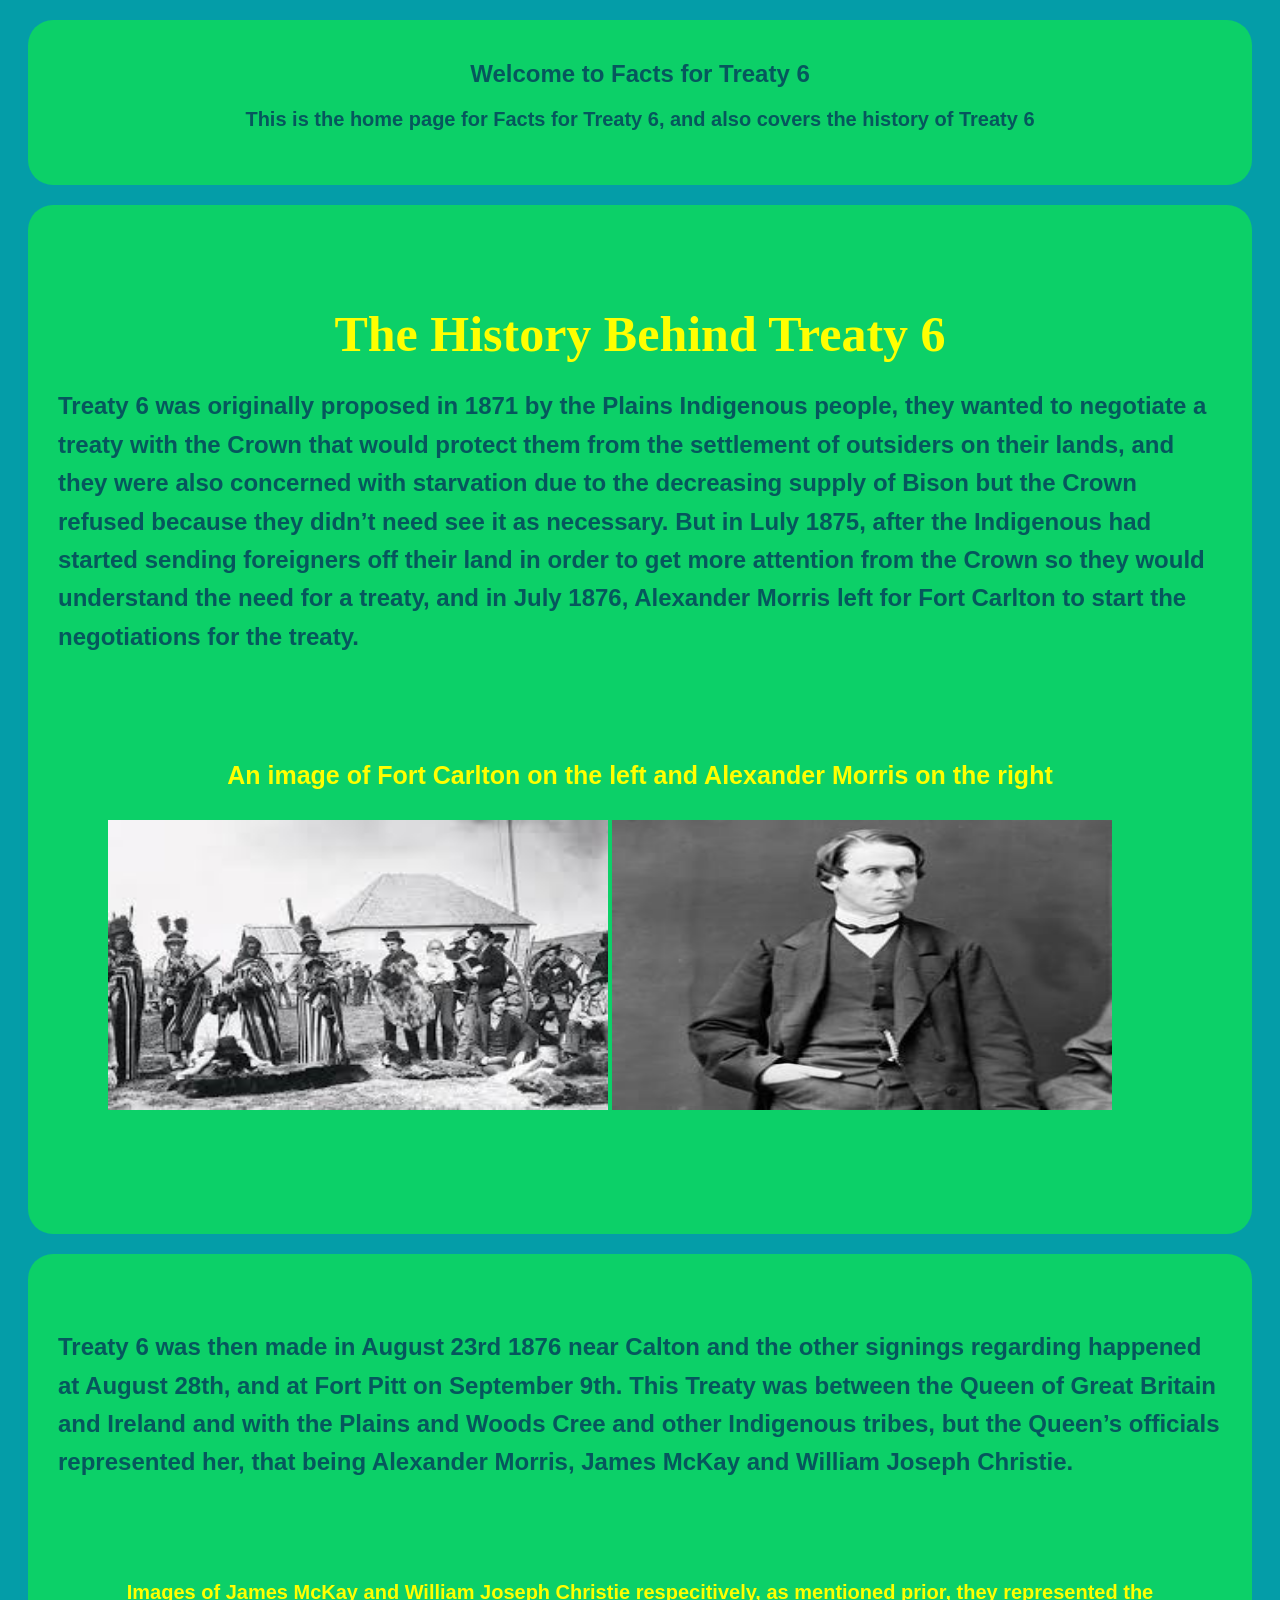
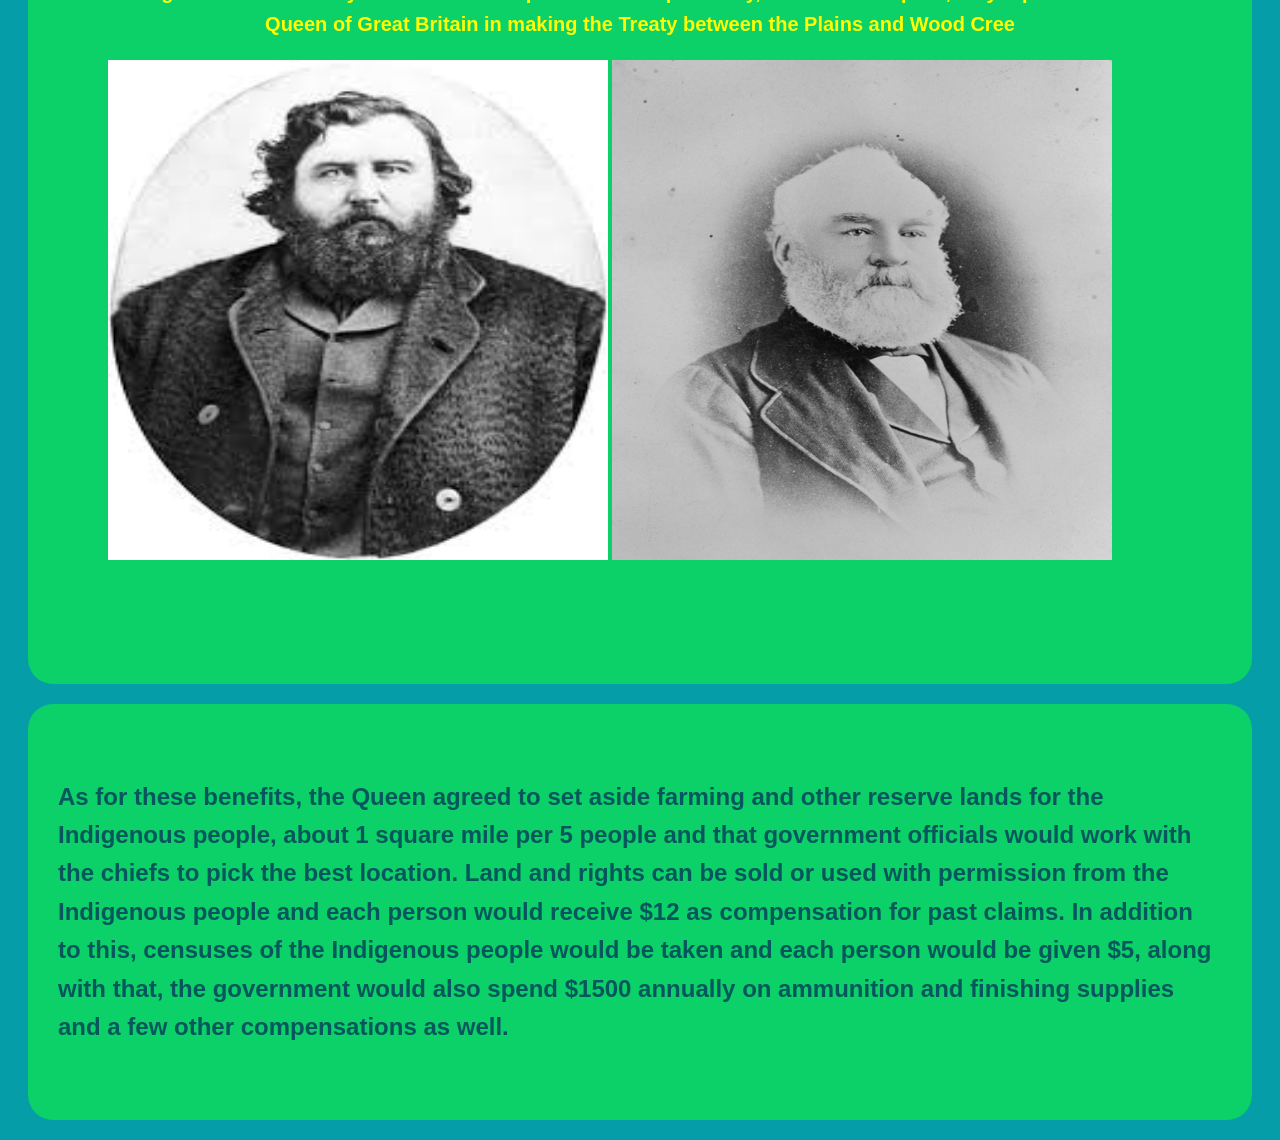
==== index.html @ dbf544bf "Update index.html" ====
<!--Remember to add the stuff at the bottom-->
<!doctype html>
<html lang="en">
  <head>
    <meta charset="UTF-8" />
    <meta name="viewport" content="width=device-width, initial-scale=1.0" />
    <link rel="stylesheet" href="style.css" />
    <title>History of Treaty 6-Home Page</title>
    <style>
      #Introduction {
        background-color: #0cd068;
        padding: 20px;
        margin: 20px;
        border-radius: 25px;
      }

      .Introduction_Heading {
        color: #06575d;
        text-align: center;
        font-family: "Franklin Gothic Medium", "Arial Narrow", Arial, sans-serif;
      }
    </style>
    <!--Created the Introduction and Introduction_Heading classes here instead of the External Stylesheet as
    since this is the 1st page, it would be the page specifically for introducing others to this website.-->
  </head>

  <body>
    <section id="Introduction">
      <h1 id="maintitle" class="Introduction_Heading">
        <!--Added a specific ID and a class just for the opening headings so that 
      I didn't have to access both the IDs of the opening main and sub heading titles-->
        Welcome to Facts for Treaty 6
      </h1>

      <h2
        id="mainsubtitle"
        class="Introduction_Heading"
        style="font-size: 20px"
      >
        This is the home page for Facts for Treaty 6, and also covers the history
        of Treaty 6
      </h2>

      <br />
    </section>

    <section id="S1" class="TextSection">
      <h3 class="Title">The History Behind Treaty 6</h3>

      <p id="P1">
        Treaty 6 was originally proposed in 1871 by the Plains Indigenous
        people, they wanted to negotiate a treaty with the Crown that would
        protect them from the settlement of outsiders on their lands, and they
        were also concerned with starvation due to the decreasing supply of
        Bison but the Crown refused because they didn’t need see it as
        necessary. But in Luly 1875, after the Indigenous had started sending
        foreigners off their land in order to get more attention from the Crown
        so they would understand the need for a treaty, and in July 1876,
        Alexander Morris left for Fort Carlton to start the negotiations for the
        treaty.
      </p>

      <div class="MediaSection">
        <p class="MediaDescription">
          An image of Fort Carlton on the left and Alexander Morris on the right
        </p>

        <img
          src="images/FortCarlton.png"
          alt="An image of the Indigenous people and the Crown discussing about the Treaty"
          style="height: 290px; width: 500px;"
        />

        <img
          src="images/AlexanderMorris.png"
          alt="An image of Alexander Morris, the one who left to go to Fort Carlton to start the negotiations of the Treaty"
          style="width: 500px; height: 290px;"
        />
      </div>
    </section>
    <!--I Created a few IDs and Classes, the notable classes being TextSection, MediaSection and Title, 
      albeit the names are self-explanatory 
      Also linked the FortCarlton and AlexanderMorris images-->

    <section id="S1" class="TextSection">
      <p id="P2">
        Treaty 6 was then made in August 23rd 1876 near Calton and the other
        signings regarding happened at August 28th, and at Fort Pitt on
        September 9th. This Treaty was between the Queen of Great Britain and
        Ireland and with the Plains and Woods Cree and other Indigenous tribes,
        but the Queen’s officials represented her, that being Alexander Morris,
        James McKay and William Joseph Christie.
      </p>

      <div class="MediaSection">
        <p class="MediaDescription" style="font-size: 20px">
          Images of James McKay and William Joseph Christie respecitively, as
          mentioned prior, they represented the Queen of Great Britain in
          making the Treaty between the Plains and Wood Cree
        </p>

        <img
          src="images/JamesMcKay.png"
          alt="An image of James McKay"
          style="height: 500px; width: 500px;"
        />

        <img
          src="images/WJC.png"
          alt="An image of William Joseph Christie"
          style="height: 500px; width: 500px;"
        />
      </div>
    </section>

    <section id="S3" class="TextSection">
      <p id="P3">
        As for these benefits, the Queen agreed to set aside farming and other
        reserve lands for the Indigenous people, about 1 square mile per 5
        people and that government officials would work with the chiefs to pick
        the best location. Land and rights can be sold or used with permission
        from the Indigenous people and each person would receive $12 as
        compensation for past claims. In addition to this, censuses of the
        Indigenous people would be taken and each person would be given $5,
        along with that, the government would also spend $1500 annually on
        ammunition and finishing supplies and a few other compensations as
        well.
      </p>
    </section>
  </body>
</html>
---- style.css ----
.TextSection {
   background-color: #0cd068;
  padding: 50px 30px;
  margin:   20px 20px;
  border-radius: 25px;
}
p{
  color: #06575d;
  font-size: 24px;
  line-height: 1.6;
  font-weight: 550;
  font-family: Arial, Helvetica, sans-serif;
}
body {
  background-color: #049da8;
}
.MediaSection{
    padding: 50px 30px;
    margin: 20px;

}
.MediaDescription{
  font-size: 25px;
  text-align: center;
  color: #ffff00;
}
.Title {
  color: #ffff00;
  margin-bottom: 10px;
  text-align: center;
  font-size: 50px;
}
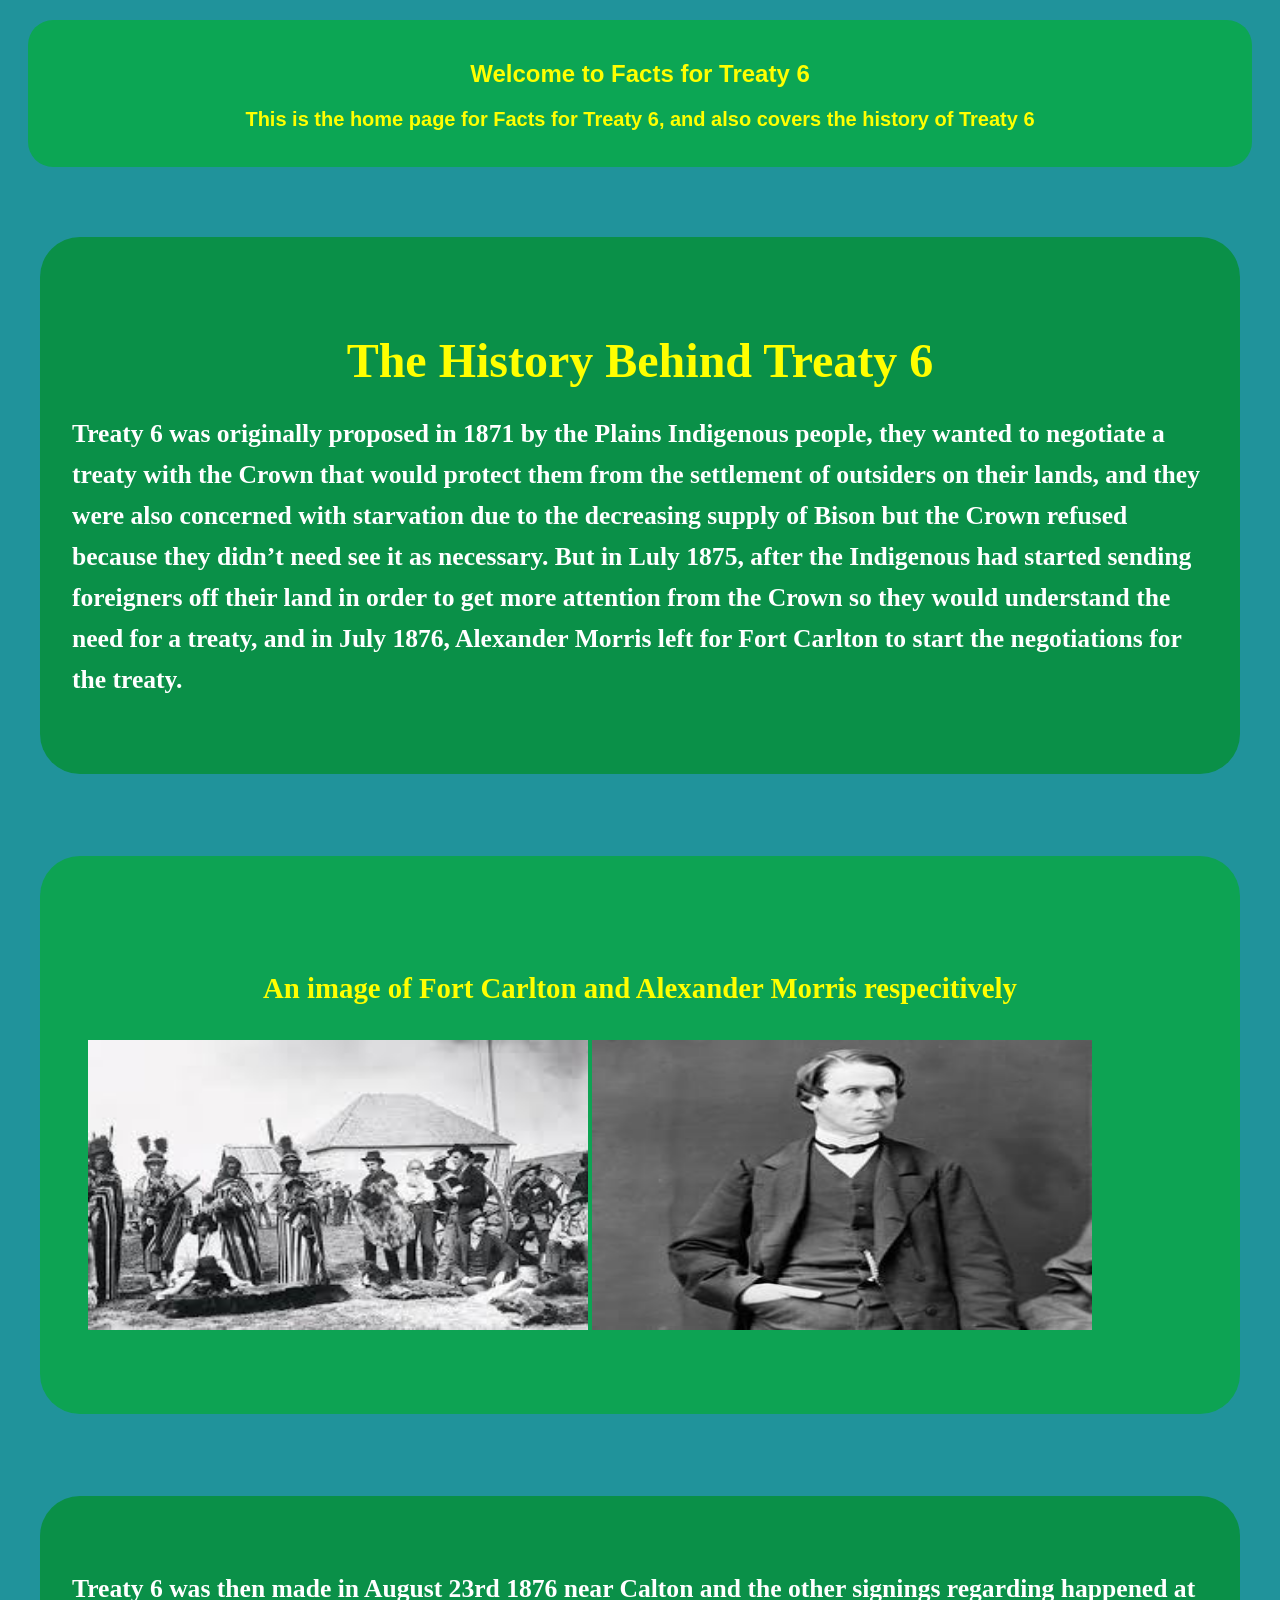
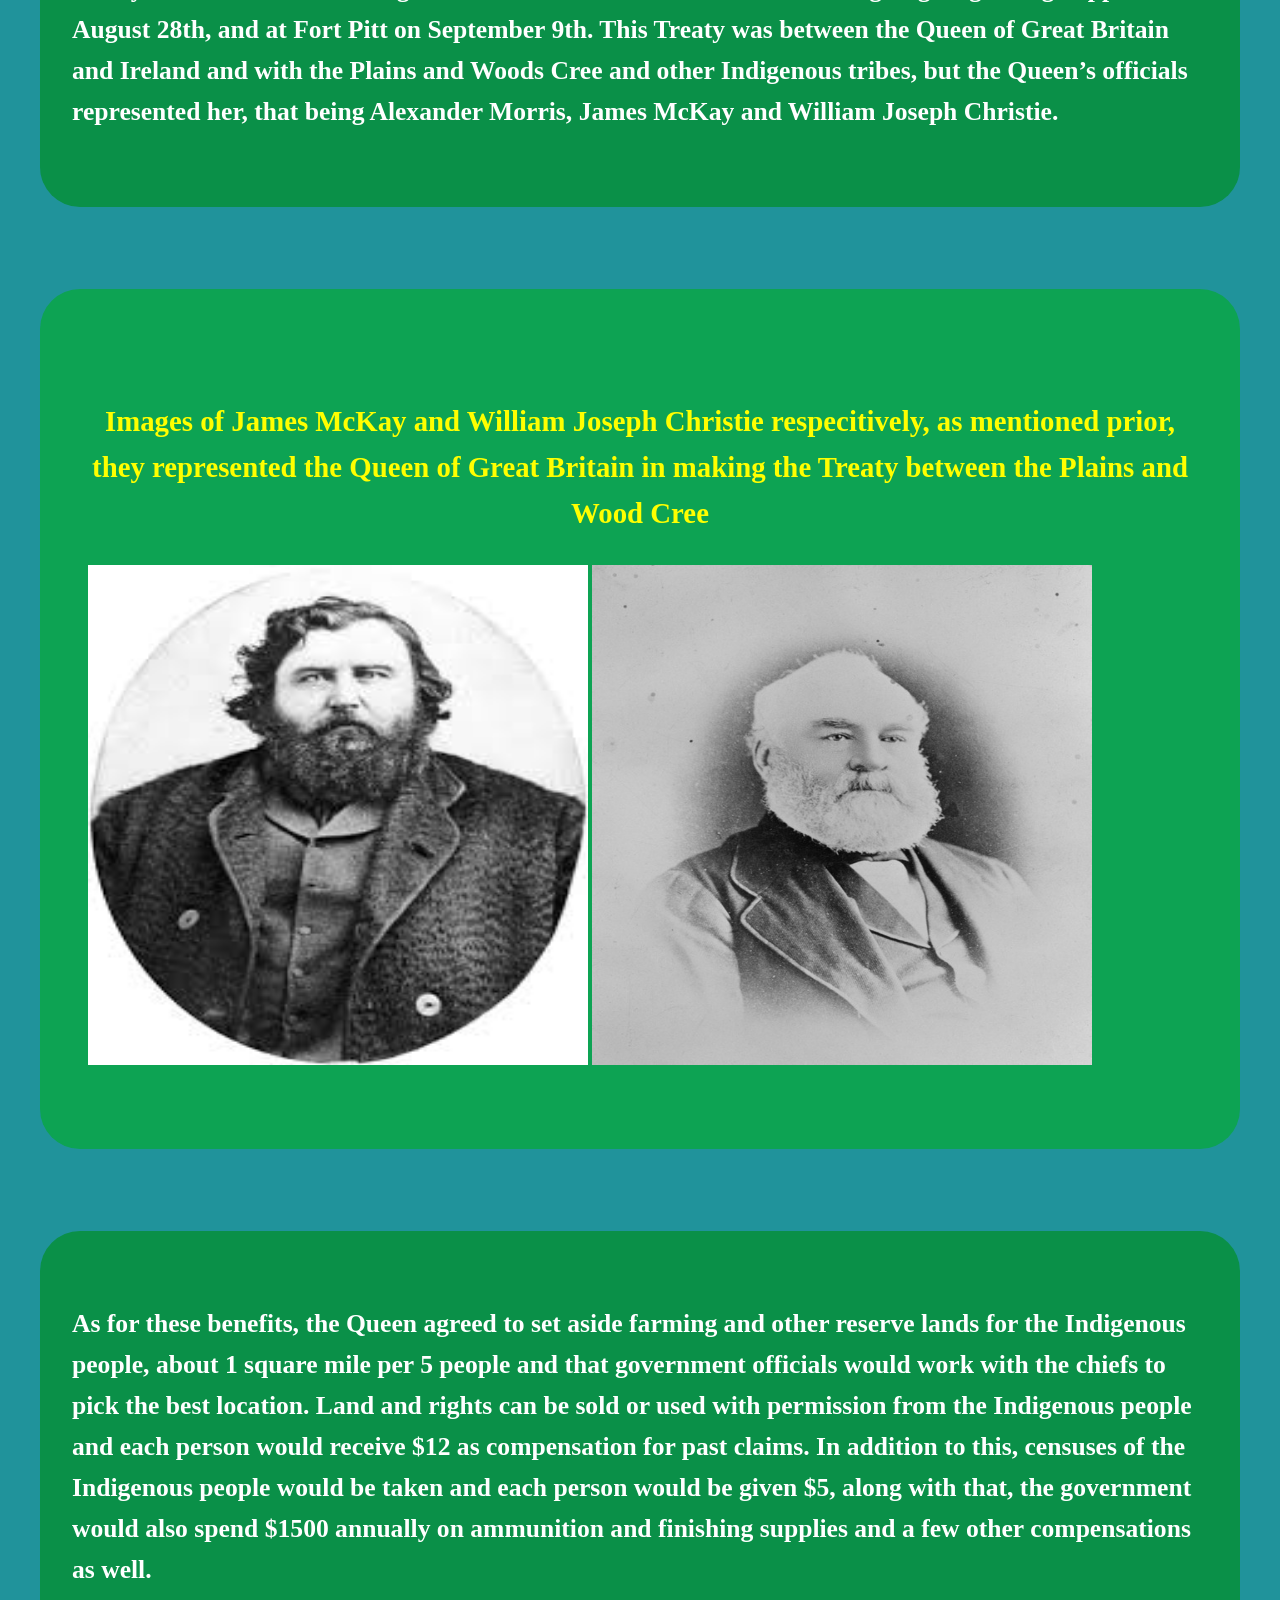
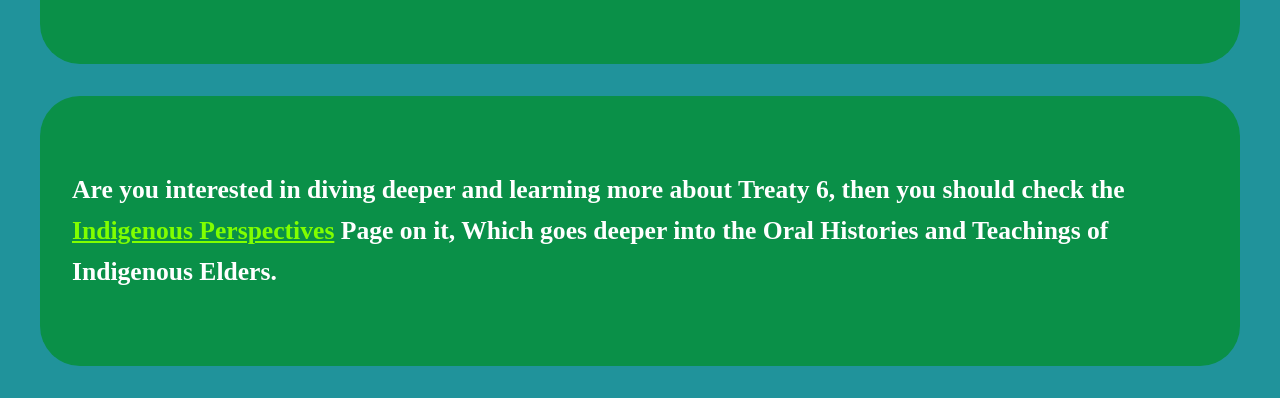
==== commit abe8c54f: "Add files via upload" ====
--- a/index.html
+++ b/index.html
@@ -7,47 +7,34 @@
     <link rel="stylesheet" href="style.css" />
     <title>History of Treaty 6-Home Page</title>
     <style>
-      #Introduction {
-        background-color: #0cd068;
-        padding: 20px;
-        margin: 20px;
-        border-radius: 25px;
-      }
-
-      .Introduction_Heading {
-        color: #06575d;
-        text-align: center;
-        font-family: "Franklin Gothic Medium", "Arial Narrow", Arial, sans-serif;
-      }
-    </style>
-    <!--Created the Introduction and Introduction_Heading classes here instead of the External Stylesheet as
+  #Introduction {
+  background-color: #0ca654;
+  padding: 20px;  
+  margin: 20px;
+  border-radius: 25px;
+}
+.Introduction_Heading {
+  color: #ffff00;
+  text-align: center;
+  font-family: 'Franklin Gothic Medium', 'Arial Narrow', Arial, sans-serif;
+}
+    </style> <!--Created the Introduction and Introduction_Heading classes here instead of the External Stylesheet as
     since this is the 1st page, it would be the page specifically for introducing others to this website.-->
   </head>
-
   <body>
     <section id="Introduction">
-      <h1 id="maintitle" class="Introduction_Heading">
-        <!--Added a specific ID and a class just for the opening headings so that 
+      <h1 id="maintitle" class="Introduction_Heading"><!--Added a specific ID and a class just for the opening headings so that 
       I didn't have to access both the IDs of the opening main and sub heading titles-->
-        Welcome to Facts for Treaty 6
+      Welcome to Facts for Treaty 6
       </h1>
-
-      <h2
-        id="mainsubtitle"
-        class="Introduction_Heading"
-        style="font-size: 20px"
-      >
-        This is the home page for Facts for Treaty 6, and also covers the history
-        of Treaty 6
+      <h2 id="mainsubtitle" class="Introduction_Heading" style="font-size: 20px">
+        This is the home page for Facts for Treaty 6, and also covers the history of Treaty 6
       </h2>
-
+    </section>
       <br />
-    </section>
-
     <section id="S1" class="TextSection">
-      <h3 class="Title">The History Behind Treaty 6</h3>
-
-      <p id="P1">
+      <h3 class="Title">The  History Behind Treaty 6</h3>
+      <p id="P1" >
         Treaty 6 was originally proposed in 1871 by the Plains Indigenous
         people, they wanted to negotiate a treaty with the Crown that would
         protect them from the settlement of outsiders on their lands, and they
@@ -59,31 +46,18 @@
         Alexander Morris left for Fort Carlton to start the negotiations for the
         treaty.
       </p>
-
-      <div class="MediaSection">
-        <p class="MediaDescription">
-          An image of Fort Carlton on the left and Alexander Morris on the right
-        </p>
-
-        <img
-          src="images/FortCarlton.png"
-          alt="An image of the Indigenous people and the Crown discussing about the Treaty"
-          style="height: 290px; width: 500px;"
-        />
-
-        <img
-          src="images/AlexanderMorris.png"
-          alt="An image of Alexander Morris, the one who left to go to Fort Carlton to start the negotiations of the Treaty"
-          style="width: 500px; height: 290px;"
-        />
-      </div>
-    </section>
-    <!--I Created a few IDs and Classes, the notable classes being TextSection, MediaSection and Title, 
+      </section> <!--I Created a few IDs and Classes, the notable classes being TextSection, MediaSection and Title, 
       albeit the names are self-explanatory 
-      Also linked the FortCarlton and AlexanderMorris images-->
-
-    <section id="S1" class="TextSection">
-      <p id="P2">
+      Also linked the FortCarlton and AlexanderMorris images--> 
+      <br>
+        <section class="MediaSection">
+        <p class="MediaDescription">An image of Fort Carlton and Alexander Morris respecitively </p>
+        <img src="images/FortCarlton.png" alt="An image of the Indigenous people and the Crown discussing about the Treaty" style="height: 290px; width: 500px;"/>
+        <img src="images/AlexanderMorris.png" alt="An image of Alexander Morris, the one who left to go to Fort Carlton to start the negotiations of the Treaty" style="width: 500px; height: 290px;" />
+        </section>
+        <br>
+      <section id="S1" class="TextSection">
+      <p id="P2" >
         Treaty 6 was then made in August 23rd 1876 near Calton and the other
         signings regarding happened at August 28th, and at Fort Pitt on
         September 9th. This Treaty was between the Queen of Great Britain and
@@ -91,28 +65,14 @@
         but the Queen’s officials represented her, that being Alexander Morris,
         James McKay and William Joseph Christie.
       </p>
-
-      <div class="MediaSection">
-        <p class="MediaDescription" style="font-size: 20px">
-          Images of James McKay and William Joseph Christie respecitively, as
-          mentioned prior, they represented the Queen of Great Britain in
-          making the Treaty between the Plains and Wood Cree
-        </p>
-
-        <img
-          src="images/JamesMcKay.png"
-          alt="An image of James McKay"
-          style="height: 500px; width: 500px;"
-        />
-
-        <img
-          src="images/WJC.png"
-          alt="An image of William Joseph Christie"
-          style="height: 500px; width: 500px;"
-        />
-      </div>
-    </section>
-
+      </section>
+      <br>
+      <section class="MediaSection">
+        <p class="MediaDescription">Images of James McKay and William Joseph Christie respecitively, as mentioned prior, they represented the Queen of Great Britain in making the Treaty between the Plains and Wood Cree</p>
+        <img src="images/JamesMcKay.png" alt="An image of James McKay" style="height: 500px; width: 500px;">
+        <img src="images/WJC.png" alt="An image of William Joseph Christie" style="height: 500px; width: 500px;">
+       </section>
+       <br>
     <section id="S3" class="TextSection">
       <p id="P3">
         As for these benefits, the Queen agreed to set aside farming and other
@@ -123,9 +83,13 @@
         compensation for past claims. In addition to this, censuses of the
         Indigenous people would be taken and each person would be given $5,
         along with that, the government would also spend $1500 annually on
-        ammunition and finishing supplies and a few other compensations as
-        well.
+        ammunition and finishing supplies and a few other compensations as well.
       </p>
-    </section>
+      </section>
+      <section class="TextSection">
+        <p>Are you interested in diving deeper and learning more about Treaty 6, then you should check the <a class="Link" href="2nd Page.html" target="_self" title="A page that discusses the Indigenous Perspectives on Treaty">Indigenous Perspectives</a> Page on it,
+          Which goes deeper into the Oral Histories and Teachings of Indigenous Elders.
+        </p>
+      </section>
   </body>
 </html>
--- a/style.css
+++ b/style.css
@@ -1,32 +1,59 @@
+/*I chose a color family of dark green, blue and white, I chose these colors because green represents the land, which
+is an important aspect that got overlooked in Treaty 6, along with the other treaties. Blue because it's one of the colors
+of the British Union Jack as it signified the colonial authority during that time and also symbolises nature, white for readable text,
+and finally, Yellow  being there for nature, completing the quote of ""as long as the sun shines, the grass grows, and the river flows" 
+being used for a similar reason*/
+
+
 .TextSection {
-   background-color: #0cd068;
-  padding: 50px 30px;
-  margin:   20px 20px;
-  border-radius: 25px;
+  background-color:#0a9048;
+  padding: 3.0rem 2.0rem;
+  margin:   2.0rem 2.0rem;
+  border-radius: 2.5rem;
 }
 p{
-  color: #06575d;
-  font-size: 24px;
+  color: rgb(255, 255, 255);
+  font-size: 1.6rem;
   line-height: 1.6;
   font-weight: 550;
-  font-family: Arial, Helvetica, sans-serif;
+  font-family: Georgia, 'Times New Roman', Times, serif;
 }
+
 body {
-  background-color: #049da8;
+  background-color: #20939b;
 }
 .MediaSection{
-    padding: 50px 30px;
-    margin: 20px;
+  background-color: #0da353;
+  padding: 5.0rem 3.0rem;
+  margin:   2.0rem 2.0rem;
+  border-radius: 2.5rem;
 
 }
 .MediaDescription{
-  font-size: 25px;
+  font-size: 1.8rem;
   text-align: center;
   color: #ffff00;
 }
 .Title {
   color: #ffff00;
-  margin-bottom: 10px;
+  margin-bottom: 1.0rem;
   text-align: center;
-  font-size: 50px;
-} +  font-size: 3.0rem;
+  font-family: 'Times New Roman', Times, serif;
+} 
+.SubTitle {
+  color: #ffff00;
+  margin-bottom: 1.0rem;
+  text-align: center;
+  font-size: 2.0rem;
+  font-family: 'Times New Roman', Times, serif;
+} 
+/*Title and SubTitle are here instead of on the 2nd Page as they will be used for the 3rd page as well*/
+.Link{
+  color: rgb(128, 255, 0);
+} 
+.Source{
+  vertical-align: super;
+  font-size: smaller; 
+
+}
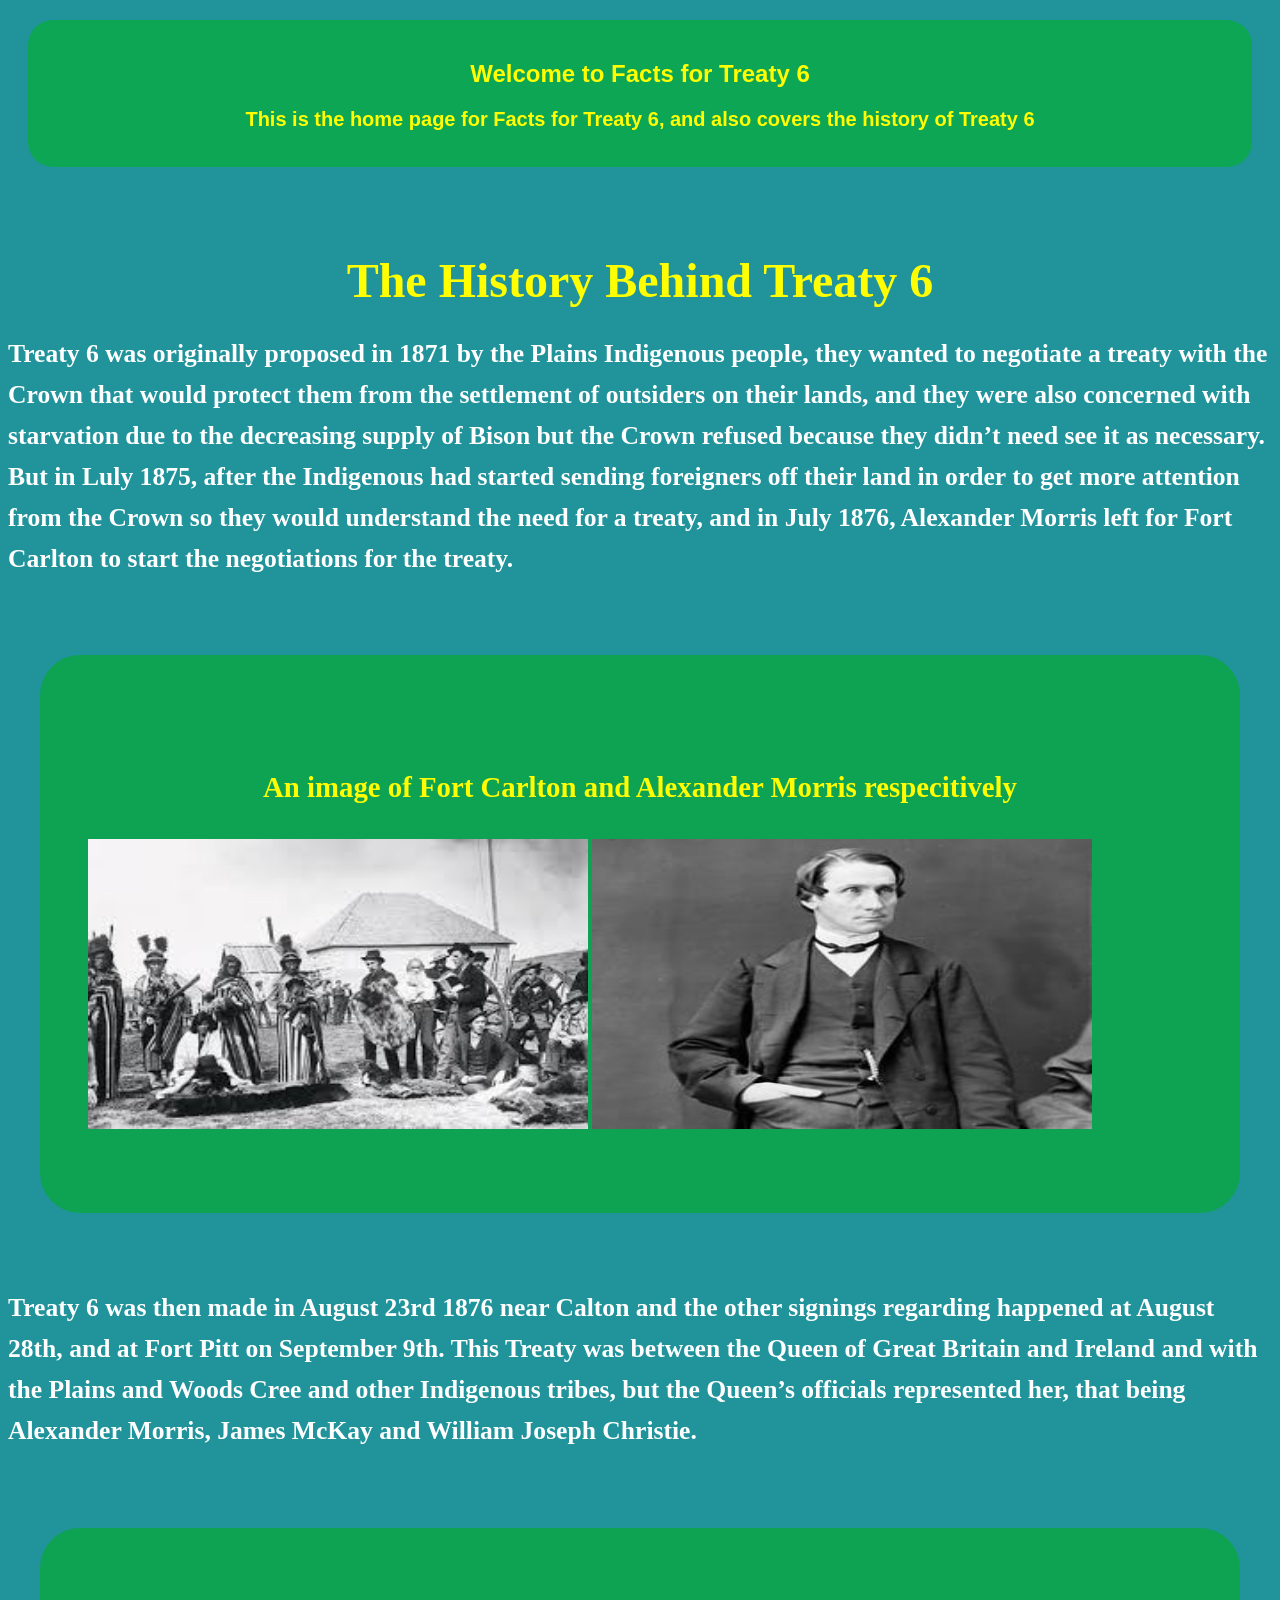
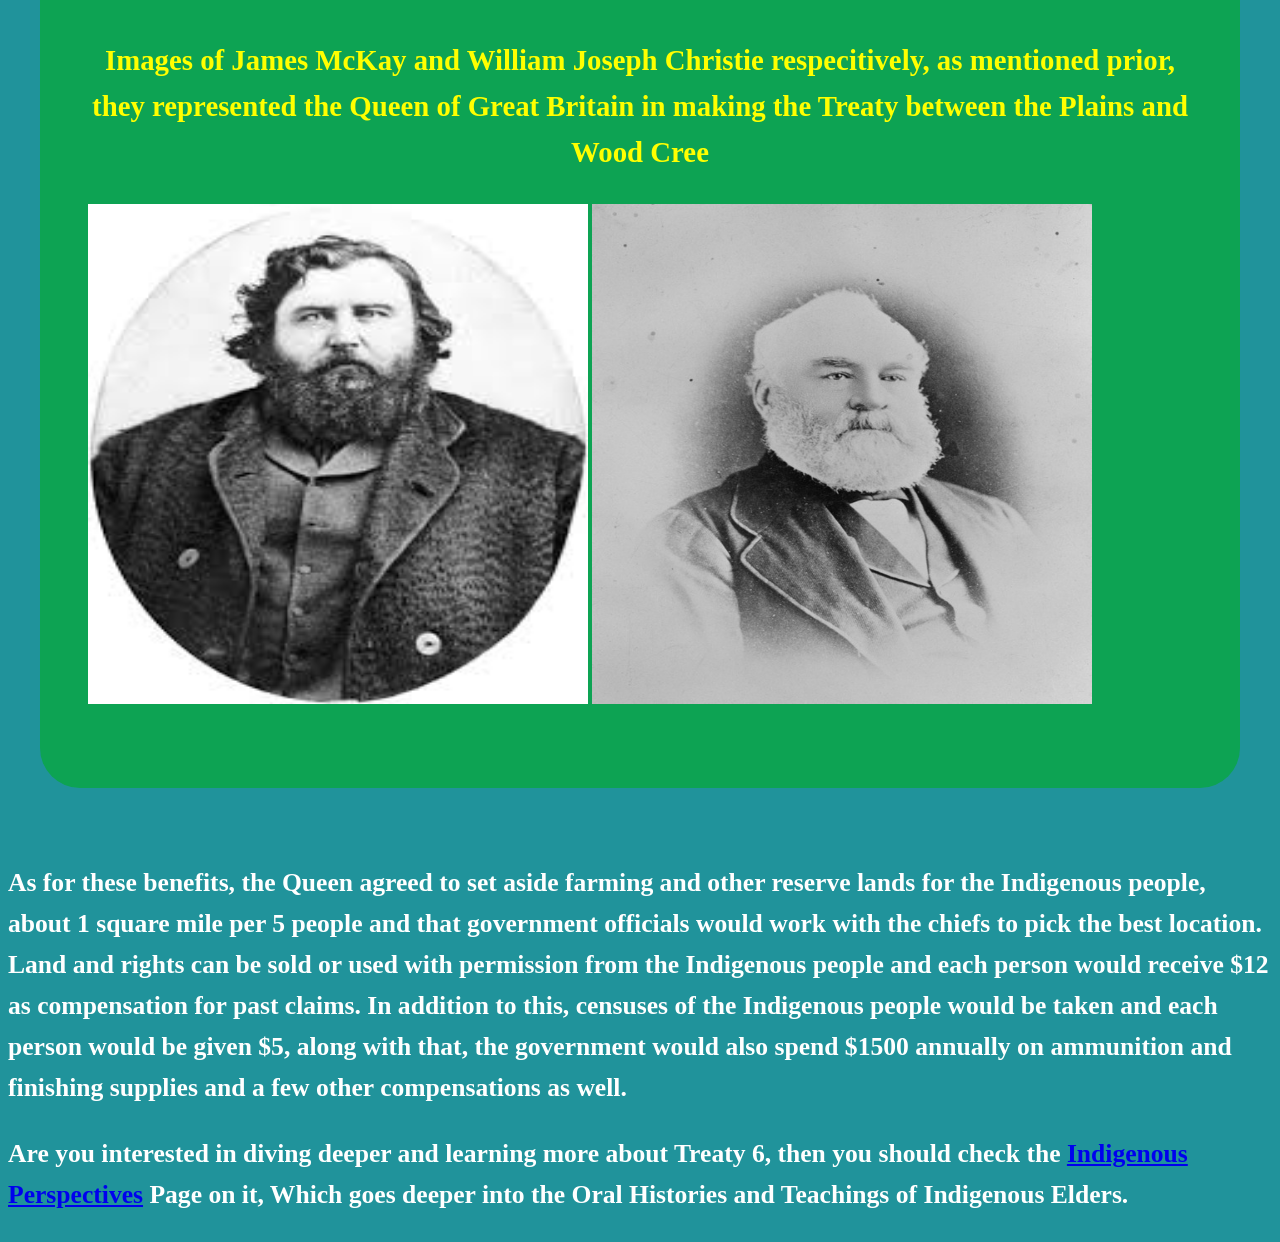
==== commit 15200c53: "Refactor index.html structure and content" ====
--- a/index.html
+++ b/index.html
@@ -7,34 +7,41 @@
     <link rel="stylesheet" href="style.css" />
     <title>History of Treaty 6-Home Page</title>
     <style>
-  #Introduction {
-  background-color: #0ca654;
-  padding: 20px;  
-  margin: 20px;
-  border-radius: 25px;
-}
-.Introduction_Heading {
-  color: #ffff00;
-  text-align: center;
-  font-family: 'Franklin Gothic Medium', 'Arial Narrow', Arial, sans-serif;
-}
-    </style> <!--Created the Introduction and Introduction_Heading classes here instead of the External Stylesheet as
+      #Introduction {
+        background-color: #0ca654;
+        padding: 20px;
+        margin: 20px;
+        border-radius: 25px;
+      }
+      .Introduction_Heading {
+        color: #ffff00;
+        text-align: center;
+        font-family:
+          "Franklin Gothic Medium", "Arial Narrow", Arial, sans-serif;
+      }
+    </style>
+    <!--Created the Introduction and Introduction_Heading classes here instead of the External Stylesheet as
     since this is the 1st page, it would be the page specifically for introducing others to this website.-->
   </head>
   <body>
     <section id="Introduction">
-      <h1 id="maintitle" class="Introduction_Heading"><!--Added a specific ID and a class just for the opening headings so that 
+      <h1 id="maintitle" class="Introduction_Heading">
+        <!--Added a specific ID and a class just for the opening headings so that 
       I didn't have to access both the IDs of the opening main and sub heading titles-->
-      Welcome to Facts for Treaty 6
+        Welcome to Facts for Treaty 6
       </h1>
-      <h2 id="mainsubtitle" class="Introduction_Heading" style="font-size: 20px">
-        This is the home page for Facts for Treaty 6, and also covers the history of Treaty 6
+      <h2
+        id="mainsubtitle"
+        class="Introduction_Heading"
+        style="font-size: 20px">
+        This is the home page for Facts for Treaty 6, and also covers the
+        history of Treaty 6
       </h2>
     </section>
-      <br />
-    <section id="S1" class="TextSection">
-      <h3 class="Title">The  History Behind Treaty 6</h3>
-      <p id="P1" >
+    <br />
+    <section id="S1">
+      <h3 class="Title">The History Behind Treaty 6</h3>
+      <p id="P1">
         Treaty 6 was originally proposed in 1871 by the Plains Indigenous
         people, they wanted to negotiate a treaty with the Crown that would
         protect them from the settlement of outsiders on their lands, and they
@@ -46,18 +53,27 @@
         Alexander Morris left for Fort Carlton to start the negotiations for the
         treaty.
       </p>
-      </section> <!--I Created a few IDs and Classes, the notable classes being TextSection, MediaSection and Title, 
+    </section>
+    <!--I Created a few IDs and Classes, the notable classes being TextSection, MediaSection and Title, 
       albeit the names are self-explanatory 
-      Also linked the FortCarlton and AlexanderMorris images--> 
-      <br>
-        <section class="MediaSection">
-        <p class="MediaDescription">An image of Fort Carlton and Alexander Morris respecitively </p>
-        <img src="images/FortCarlton.png" alt="An image of the Indigenous people and the Crown discussing about the Treaty" style="height: 290px; width: 500px;"/>
-        <img src="images/AlexanderMorris.png" alt="An image of Alexander Morris, the one who left to go to Fort Carlton to start the negotiations of the Treaty" style="width: 500px; height: 290px;" />
-        </section>
-        <br>
-      <section id="S1" class="TextSection">
-      <p id="P2" >
+      Also linked the FortCarlton and AlexanderMorris images-->
+    <br />
+    <section class="MediaSection">
+      <p class="MediaDescription">
+        An image of Fort Carlton and Alexander Morris respecitively
+      </p>
+      <img
+        src="images/FortCarlton.png"
+        alt="An image of the Indigenous people and the Crown discussing about the Treaty"
+        style="height: 290px; width: 500px" />
+      <img
+        src="images/AlexanderMorris.png"
+        alt="An image of Alexander Morris, the one who left to go to Fort Carlton to start the negotiations of the Treaty"
+        style="width: 500px; height: 290px" />
+    </section>
+    <br />
+    <section id="S1">
+      <p id="P2">
         Treaty 6 was then made in August 23rd 1876 near Calton and the other
         signings regarding happened at August 28th, and at Fort Pitt on
         September 9th. This Treaty was between the Queen of Great Britain and
@@ -65,15 +81,25 @@
         but the Queen’s officials represented her, that being Alexander Morris,
         James McKay and William Joseph Christie.
       </p>
-      </section>
-      <br>
-      <section class="MediaSection">
-        <p class="MediaDescription">Images of James McKay and William Joseph Christie respecitively, as mentioned prior, they represented the Queen of Great Britain in making the Treaty between the Plains and Wood Cree</p>
-        <img src="images/JamesMcKay.png" alt="An image of James McKay" style="height: 500px; width: 500px;">
-        <img src="images/WJC.png" alt="An image of William Joseph Christie" style="height: 500px; width: 500px;">
-       </section>
-       <br>
-    <section id="S3" class="TextSection">
+    </section>
+    <br />
+    <section class="MediaSection">
+      <p class="MediaDescription">
+        Images of James McKay and William Joseph Christie respecitively, as
+        mentioned prior, they represented the Queen of Great Britain in making
+        the Treaty between the Plains and Wood Cree
+      </p>
+      <img
+        src="images/JamesMcKay.png"
+        alt="An image of James McKay"
+        style="height: 500px; width: 500px" />
+      <img
+        src="images/WJC.png"
+        alt="An image of William Joseph Christie"
+        style="height: 500px; width: 500px" />
+    </section>
+    <br />
+    <section id="S3">
       <p id="P3">
         As for these benefits, the Queen agreed to set aside farming and other
         reserve lands for the Indigenous people, about 1 square mile per 5
@@ -85,11 +111,20 @@
         along with that, the government would also spend $1500 annually on
         ammunition and finishing supplies and a few other compensations as well.
       </p>
-      </section>
-      <section class="TextSection">
-        <p>Are you interested in diving deeper and learning more about Treaty 6, then you should check the <a class="Link" href="2nd Page.html" target="_self" title="A page that discusses the Indigenous Perspectives on Treaty">Indigenous Perspectives</a> Page on it,
-          Which goes deeper into the Oral Histories and Teachings of Indigenous Elders.
-        </p>
-      </section>
+    </section>
+    <section id="S4">
+      <p>
+        Are you interested in diving deeper and learning more about Treaty 6,
+        then you should check the
+        <a
+          href="2nd Page.html"
+          target="_self"
+          title="A page that discusses the Indigenous Perspectives on Treaty"
+          >Indigenous Perspectives</a
+        >
+        Page on it, Which goes deeper into the Oral Histories and Teachings of
+        Indigenous Elders.
+      </p>
+    </section>
   </body>
 </html>
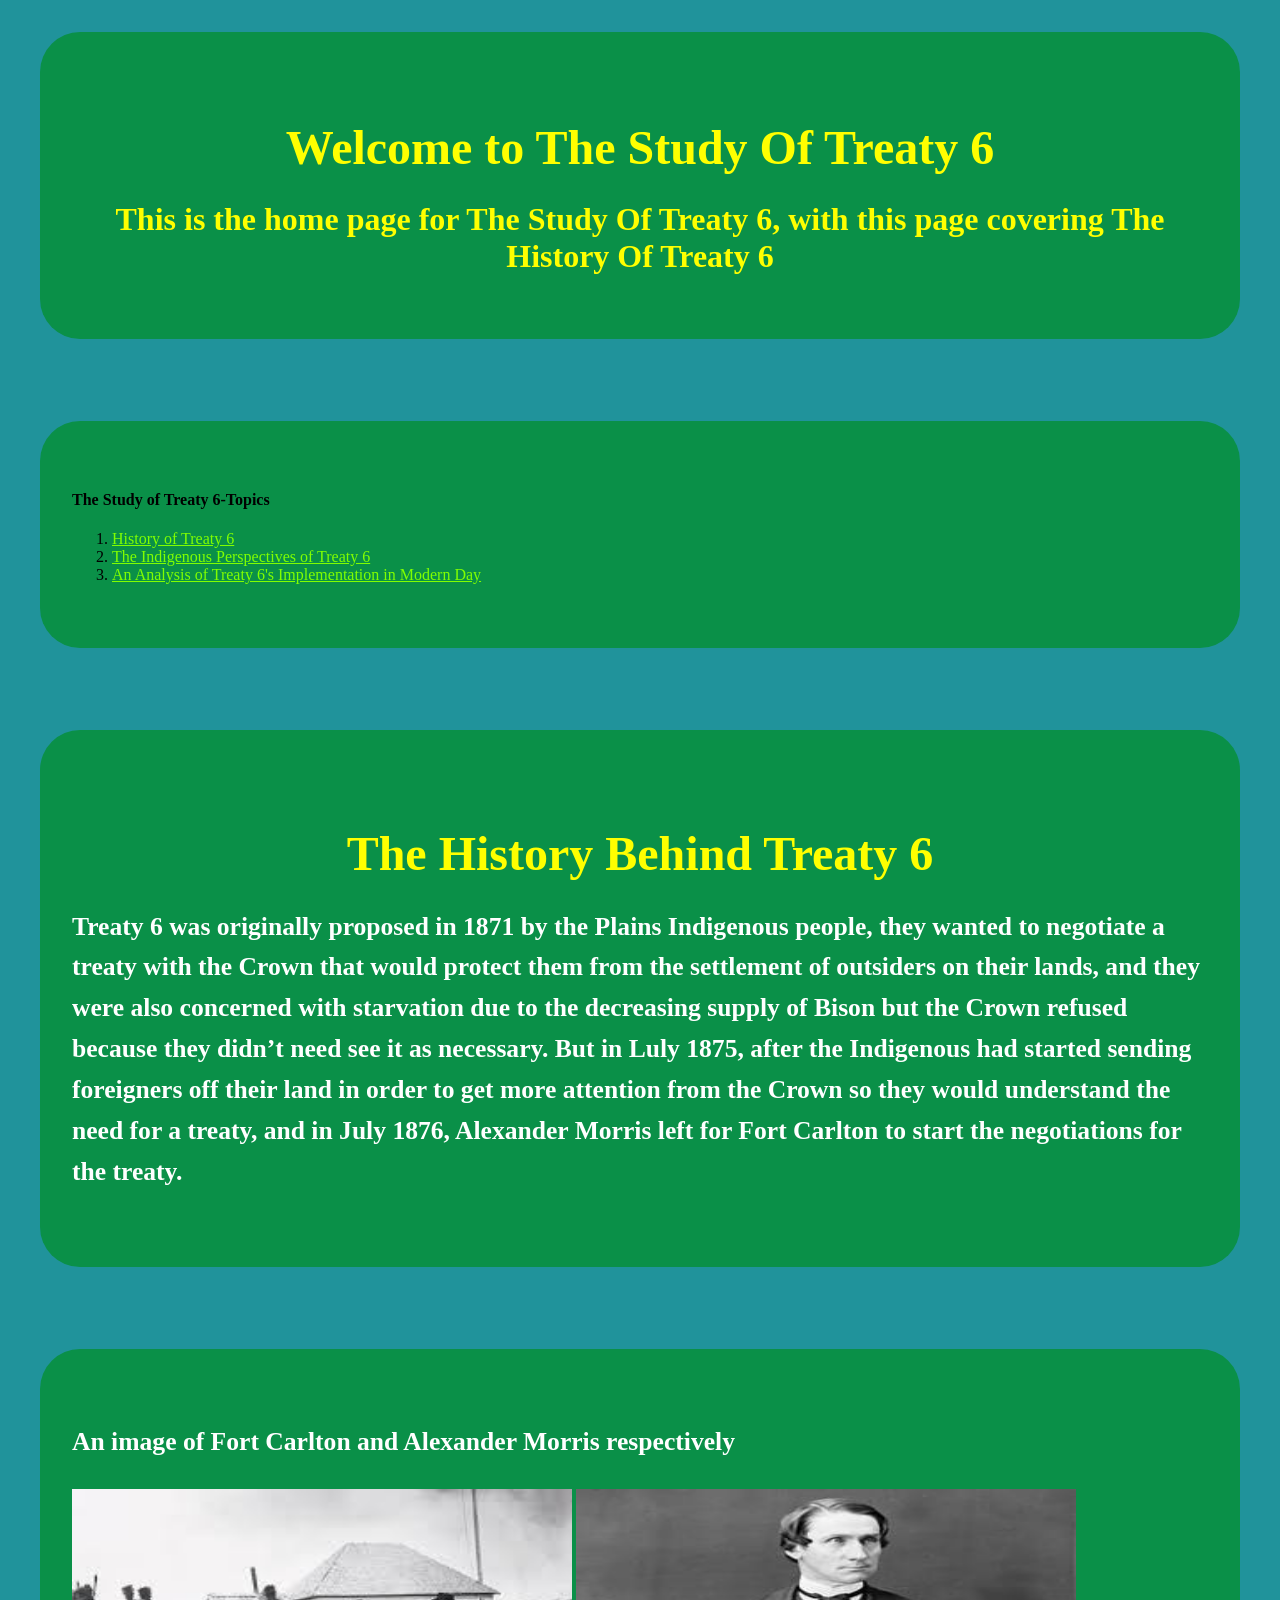
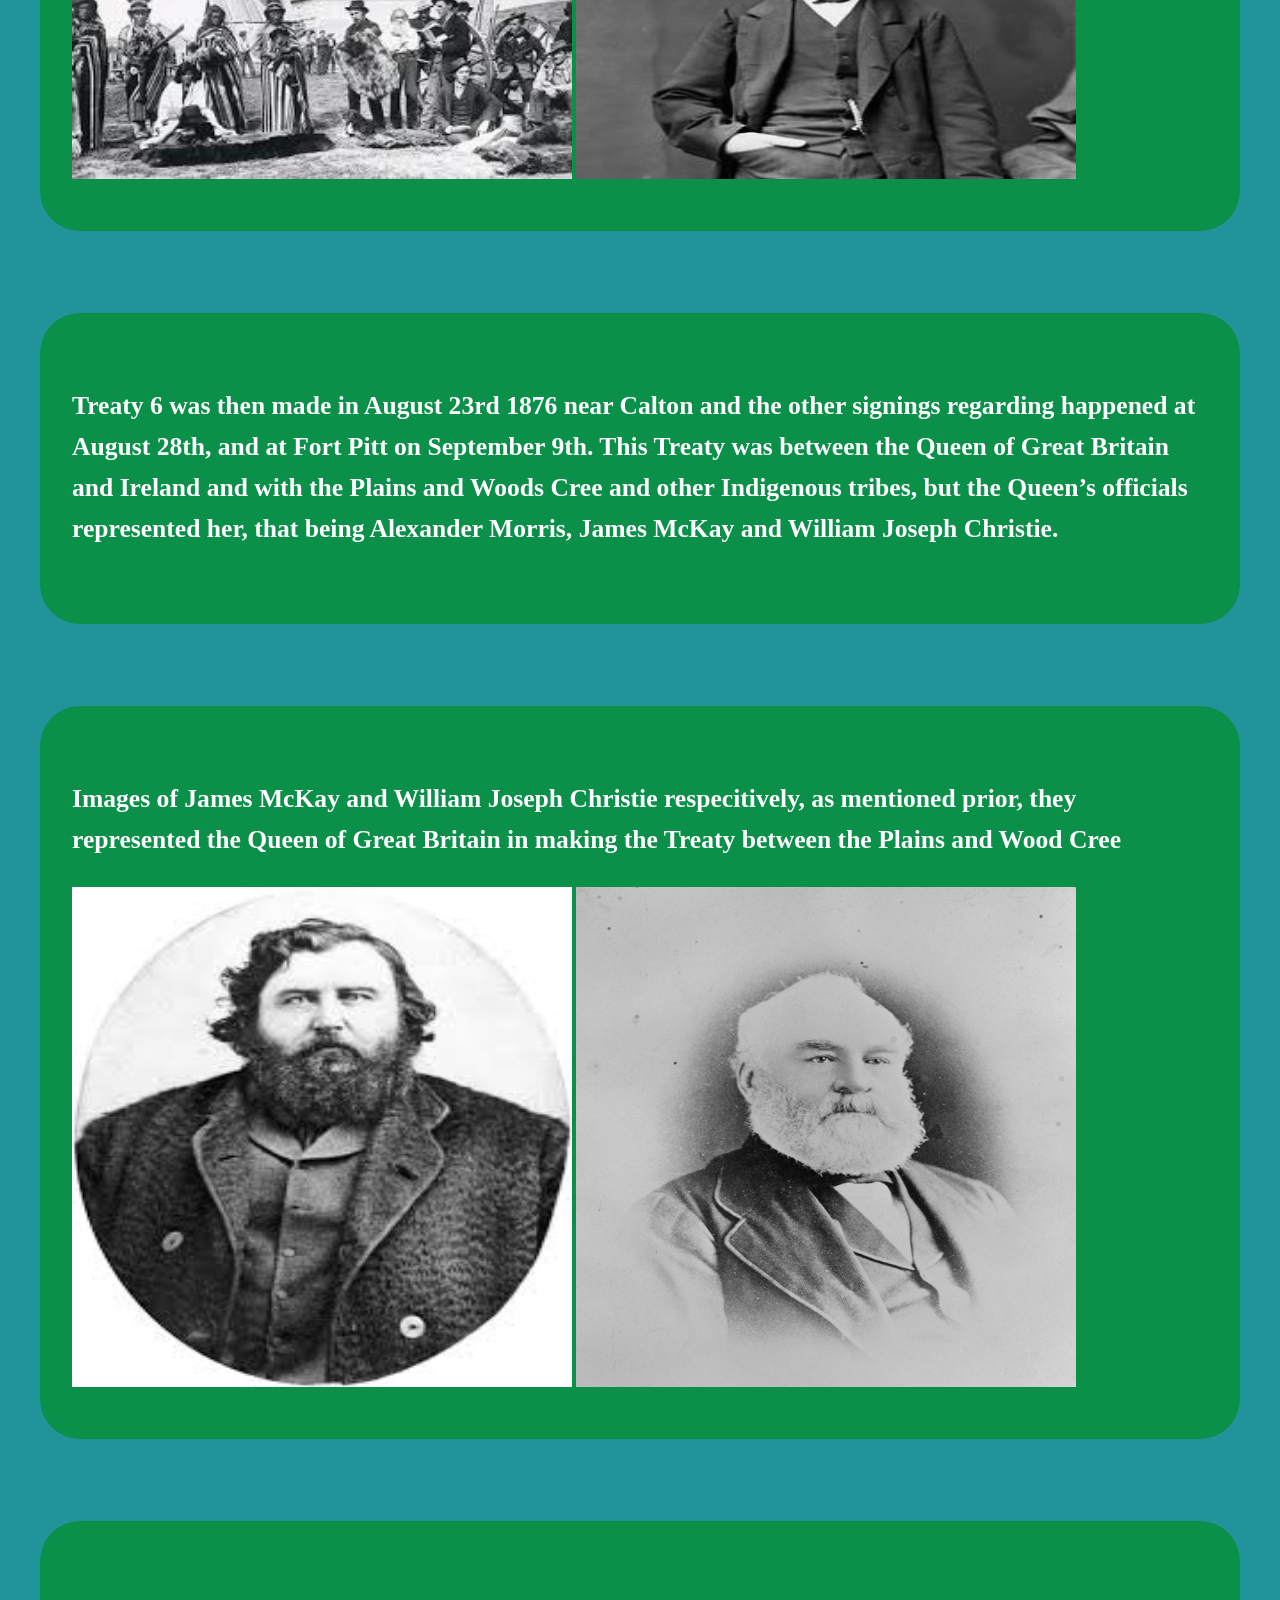
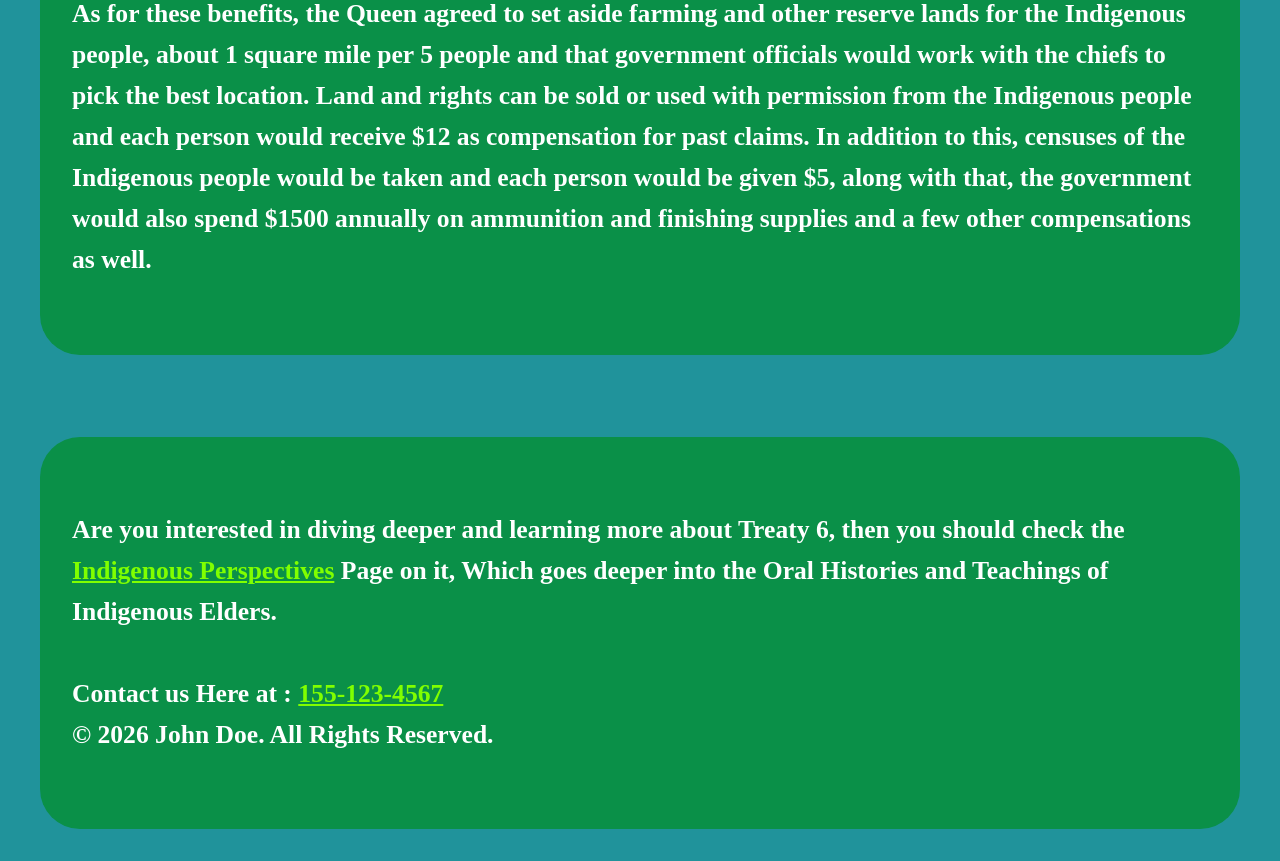
==== commit d1d62d2b: "Refactor index.html structure and content" ====
--- a/index.html
+++ b/index.html
@@ -6,125 +6,146 @@
     <meta name="viewport" content="width=device-width, initial-scale=1.0" />
     <link rel="stylesheet" href="style.css" />
     <title>History of Treaty 6-Home Page</title>
-    <style>
-      #Introduction {
-        background-color: #0ca654;
-        padding: 20px;
-        margin: 20px;
-        border-radius: 25px;
-      }
-      .Introduction_Heading {
-        color: #ffff00;
-        text-align: center;
-        font-family:
-          "Franklin Gothic Medium", "Arial Narrow", Arial, sans-serif;
-      }
-    </style>
+    <style></style>
     <!--Created the Introduction and Introduction_Heading classes here instead of the External Stylesheet as
     since this is the 1st page, it would be the page specifically for introducing others to this website.-->
   </head>
   <body>
-    <section id="Introduction">
-      <h1 id="maintitle" class="Introduction_Heading">
-        <!--Added a specific ID and a class just for the opening headings so that 
+    <header>
+      <section id="Introduction">
+        <h1 class="Title">
+          <!--Added a specific ID and a class just for the opening headings so that 
       I didn't have to access both the IDs of the opening main and sub heading titles-->
-        Welcome to Facts for Treaty 6
-      </h1>
-      <h2
-        id="mainsubtitle"
-        class="Introduction_Heading"
-        style="font-size: 20px">
-        This is the home page for Facts for Treaty 6, and also covers the
-        history of Treaty 6
-      </h2>
-    </section>
+          Welcome to The Study Of Treaty 6
+        </h1>
+        <h2 class="SubTitle">
+          This is the home page for The Study Of Treaty 6, with this page
+          covering The History Of Treaty 6
+        </h2>
+      </section>
+      <!--Start Copying here-->
+      <br />
+      <section>
+        <nav>
+          <h4 class="NHeader">The Study of Treaty 6-Topics</h4>
+          <ol type="1">
+            <li><a href="index.html">History of Treaty 6</a></li>
+            <li>
+              <a href="2nd Page.html"
+                >The Indigenous Perspectives of Treaty 6</a
+              >
+            </li>
+            <li>
+              <a href="3rd Page.html"
+                >An Analysis of Treaty 6's Implementation in Modern Day</a
+              >
+            </li>
+          </ol>
+        </nav>
+      </section>
+    </header>
+    <!--End Copying here-->
     <br />
-    <section id="S1">
-      <h3 class="Title">The History Behind Treaty 6</h3>
-      <p id="P1">
-        Treaty 6 was originally proposed in 1871 by the Plains Indigenous
-        people, they wanted to negotiate a treaty with the Crown that would
-        protect them from the settlement of outsiders on their lands, and they
-        were also concerned with starvation due to the decreasing supply of
-        Bison but the Crown refused because they didn’t need see it as
-        necessary. But in Luly 1875, after the Indigenous had started sending
-        foreigners off their land in order to get more attention from the Crown
-        so they would understand the need for a treaty, and in July 1876,
-        Alexander Morris left for Fort Carlton to start the negotiations for the
-        treaty.
-      </p>
-    </section>
-    <!--I Created a few IDs and Classes, the notable classes being TextSection, MediaSection and Title, 
+    <main>
+      <section id="S1">
+        <h3 class="Title">The History Behind Treaty 6</h3>
+        <p id="P1">
+          Treaty 6 was originally proposed in 1871 by the Plains Indigenous
+          people, they wanted to negotiate a treaty with the Crown that would
+          protect them from the settlement of outsiders on their lands, and they
+          were also concerned with starvation due to the decreasing supply of
+          Bison but the Crown refused because they didn’t need see it as
+          necessary. But in Luly 1875, after the Indigenous had started sending
+          foreigners off their land in order to get more attention from the
+          Crown so they would understand the need for a treaty, and in July
+          1876, Alexander Morris left for Fort Carlton to start the negotiations
+          for the treaty.
+        </p>
+      </section>
+      <!--I Created a few IDs and Classes, the notable classes being TextSection, and Title, 
       albeit the names are self-explanatory 
       Also linked the FortCarlton and AlexanderMorris images-->
+      <br />
+      <section>
+        <p>An image of Fort Carlton and Alexander Morris respectively</p>
+        <!--I have an idea of giving each image it's own span that emulates the sections, i
+        t will be seperated from the text sections,
+        but will be on the same line as the other images currently in the same section, so I'll use a span-->
+        <img
+          src="images/FortCarlton.png"
+          alt="An image of the Indigenous people and the Crown discussing about the Treaty"
+          style="height: 290px; width: 500px" />
+        <img
+          src="images/AlexanderMorris.png"
+          alt="An image of Alexander Morris, the one who left to go to Fort Carlton to start the negotiations of the Treaty"
+          style="width: 500px; height: 290px" />
+      </section>
+      <br />
+      <section id="S1">
+        <p id="P2">
+          Treaty 6 was then made in August 23rd 1876 near Calton and the other
+          signings regarding happened at August 28th, and at Fort Pitt on
+          September 9th. This Treaty was between the Queen of Great Britain and
+          Ireland and with the Plains and Woods Cree and other Indigenous
+          tribes, but the Queen’s officials represented her, that being
+          Alexander Morris, James McKay and William Joseph Christie.
+        </p>
+      </section>
+      <br />
+      <section>
+        <p>
+          Images of James McKay and William Joseph Christie respecitively, as
+          mentioned prior, they represented the Queen of Great Britain in making
+          the Treaty between the Plains and Wood Cree
+        </p>
+        <img
+          src="images/JamesMcKay.png"
+          alt="An image of James McKay"
+          style="height: 500px; width: 500px" />
+        <img
+          src="images/WJC.png"
+          alt="An image of William Joseph Christie"
+          style="height: 500px; width: 500px" />
+      </section>
+      <br />
+      <section id="S3">
+        <p id="P3">
+          As for these benefits, the Queen agreed to set aside farming and other
+          reserve lands for the Indigenous people, about 1 square mile per 5
+          people and that government officials would work with the chiefs to
+          pick the best location. Land and rights can be sold or used with
+          permission from the Indigenous people and each person would receive
+          $12 as compensation for past claims. In addition to this, censuses of
+          the Indigenous people would be taken and each person would be given
+          $5, along with that, the government would also spend $1500 annually on
+          ammunition and finishing supplies and a few other compensations as
+          well.
+        </p>
+      </section>
+    </main>
     <br />
-    <section class="MediaSection">
-      <p class="MediaDescription">
-        An image of Fort Carlton and Alexander Morris respecitively
-      </p>
-      <img
-        src="images/FortCarlton.png"
-        alt="An image of the Indigenous people and the Crown discussing about the Treaty"
-        style="height: 290px; width: 500px" />
-      <img
-        src="images/AlexanderMorris.png"
-        alt="An image of Alexander Morris, the one who left to go to Fort Carlton to start the negotiations of the Treaty"
-        style="width: 500px; height: 290px" />
-    </section>
-    <br />
-    <section id="S1">
-      <p id="P2">
-        Treaty 6 was then made in August 23rd 1876 near Calton and the other
-        signings regarding happened at August 28th, and at Fort Pitt on
-        September 9th. This Treaty was between the Queen of Great Britain and
-        Ireland and with the Plains and Woods Cree and other Indigenous tribes,
-        but the Queen’s officials represented her, that being Alexander Morris,
-        James McKay and William Joseph Christie.
-      </p>
-    </section>
-    <br />
-    <section class="MediaSection">
-      <p class="MediaDescription">
-        Images of James McKay and William Joseph Christie respecitively, as
-        mentioned prior, they represented the Queen of Great Britain in making
-        the Treaty between the Plains and Wood Cree
-      </p>
-      <img
-        src="images/JamesMcKay.png"
-        alt="An image of James McKay"
-        style="height: 500px; width: 500px" />
-      <img
-        src="images/WJC.png"
-        alt="An image of William Joseph Christie"
-        style="height: 500px; width: 500px" />
-    </section>
-    <br />
-    <section id="S3">
-      <p id="P3">
-        As for these benefits, the Queen agreed to set aside farming and other
-        reserve lands for the Indigenous people, about 1 square mile per 5
-        people and that government officials would work with the chiefs to pick
-        the best location. Land and rights can be sold or used with permission
-        from the Indigenous people and each person would receive $12 as
-        compensation for past claims. In addition to this, censuses of the
-        Indigenous people would be taken and each person would be given $5,
-        along with that, the government would also spend $1500 annually on
-        ammunition and finishing supplies and a few other compensations as well.
-      </p>
-    </section>
-    <section id="S4">
-      <p>
-        Are you interested in diving deeper and learning more about Treaty 6,
-        then you should check the
-        <a
-          href="2nd Page.html"
-          target="_self"
-          title="A page that discusses the Indigenous Perspectives on Treaty"
-          >Indigenous Perspectives</a
-        >
-        Page on it, Which goes deeper into the Oral Histories and Teachings of
-        Indigenous Elders.
-      </p>
-    </section>
+    <footer>
+      <section id="S4">
+        <p>
+          Are you interested in diving deeper and learning more about Treaty 6,
+          then you should check the
+          <a
+            href="2nd Page.html"
+            target="_self"
+            title="A page that discusses the Indigenous Perspectives on Treaty"
+            >Indigenous Perspectives</a
+          >
+          Page on it, Which goes deeper into the Oral Histories and Teachings of
+          Indigenous Elders.
+          <br />
+          <br />
+          Contact us Here at :
+          <a href="tel:+15551234567">155-123-4567</a>
+          <br />
+          © 2026 John Doe. All Rights Reserved.
+          <br />
+        </p>
+      </section>
+    </footer>
   </body>
 </html>
--- a/style.css
+++ b/style.css
@@ -4,56 +4,53 @@
 and finally, Yellow  being there for nature, completing the quote of ""as long as the sun shines, the grass grows, and the river flows" 
 being used for a similar reason*/
 
-
-.TextSection {
-  background-color:#0a9048;
-  padding: 3.0rem 2.0rem;
-  margin:   2.0rem 2.0rem;
+section {
+  background-color: #0a9048;
+  padding: 3rem 2rem;
+  margin: 2rem 2rem;
   border-radius: 2.5rem;
 }
-p{
+p {
   color: rgb(255, 255, 255);
   font-size: 1.6rem;
   line-height: 1.6;
   font-weight: 550;
-  font-family: Georgia, 'Times New Roman', Times, serif;
+  font-family: Georgia, "Times New Roman", Times, serif;
 }
 
 body {
   background-color: #20939b;
 }
-.MediaSection{
+.MediaSection {
   background-color: #0da353;
-  padding: 5.0rem 3.0rem;
-  margin:   2.0rem 2.0rem;
+  padding: 5rem 3rem;
+  margin: 2rem 2rem;
   border-radius: 2.5rem;
-
 }
-.MediaDescription{
+.MediaDescription {
   font-size: 1.8rem;
   text-align: center;
   color: #ffff00;
 }
 .Title {
   color: #ffff00;
-  margin-bottom: 1.0rem;
+  margin-bottom: 1rem;
   text-align: center;
-  font-size: 3.0rem;
-  font-family: 'Times New Roman', Times, serif;
-} 
+  font-size: 3rem;
+  font-family: "Times New Roman", Times, serif;
+}
 .SubTitle {
   color: #ffff00;
-  margin-bottom: 1.0rem;
+  margin-bottom: 1rem;
   text-align: center;
-  font-size: 2.0rem;
-  font-family: 'Times New Roman', Times, serif;
-} 
+  font-size: 2rem;
+  font-family: "Times New Roman", Times, serif;
+}
 /*Title and SubTitle are here instead of on the 2nd Page as they will be used for the 3rd page as well*/
-.Link{
+a {
   color: rgb(128, 255, 0);
-} 
-.Source{
+}
+.Source {
   vertical-align: super;
-  font-size: smaller; 
-
-}+  font-size: smaller;
+}
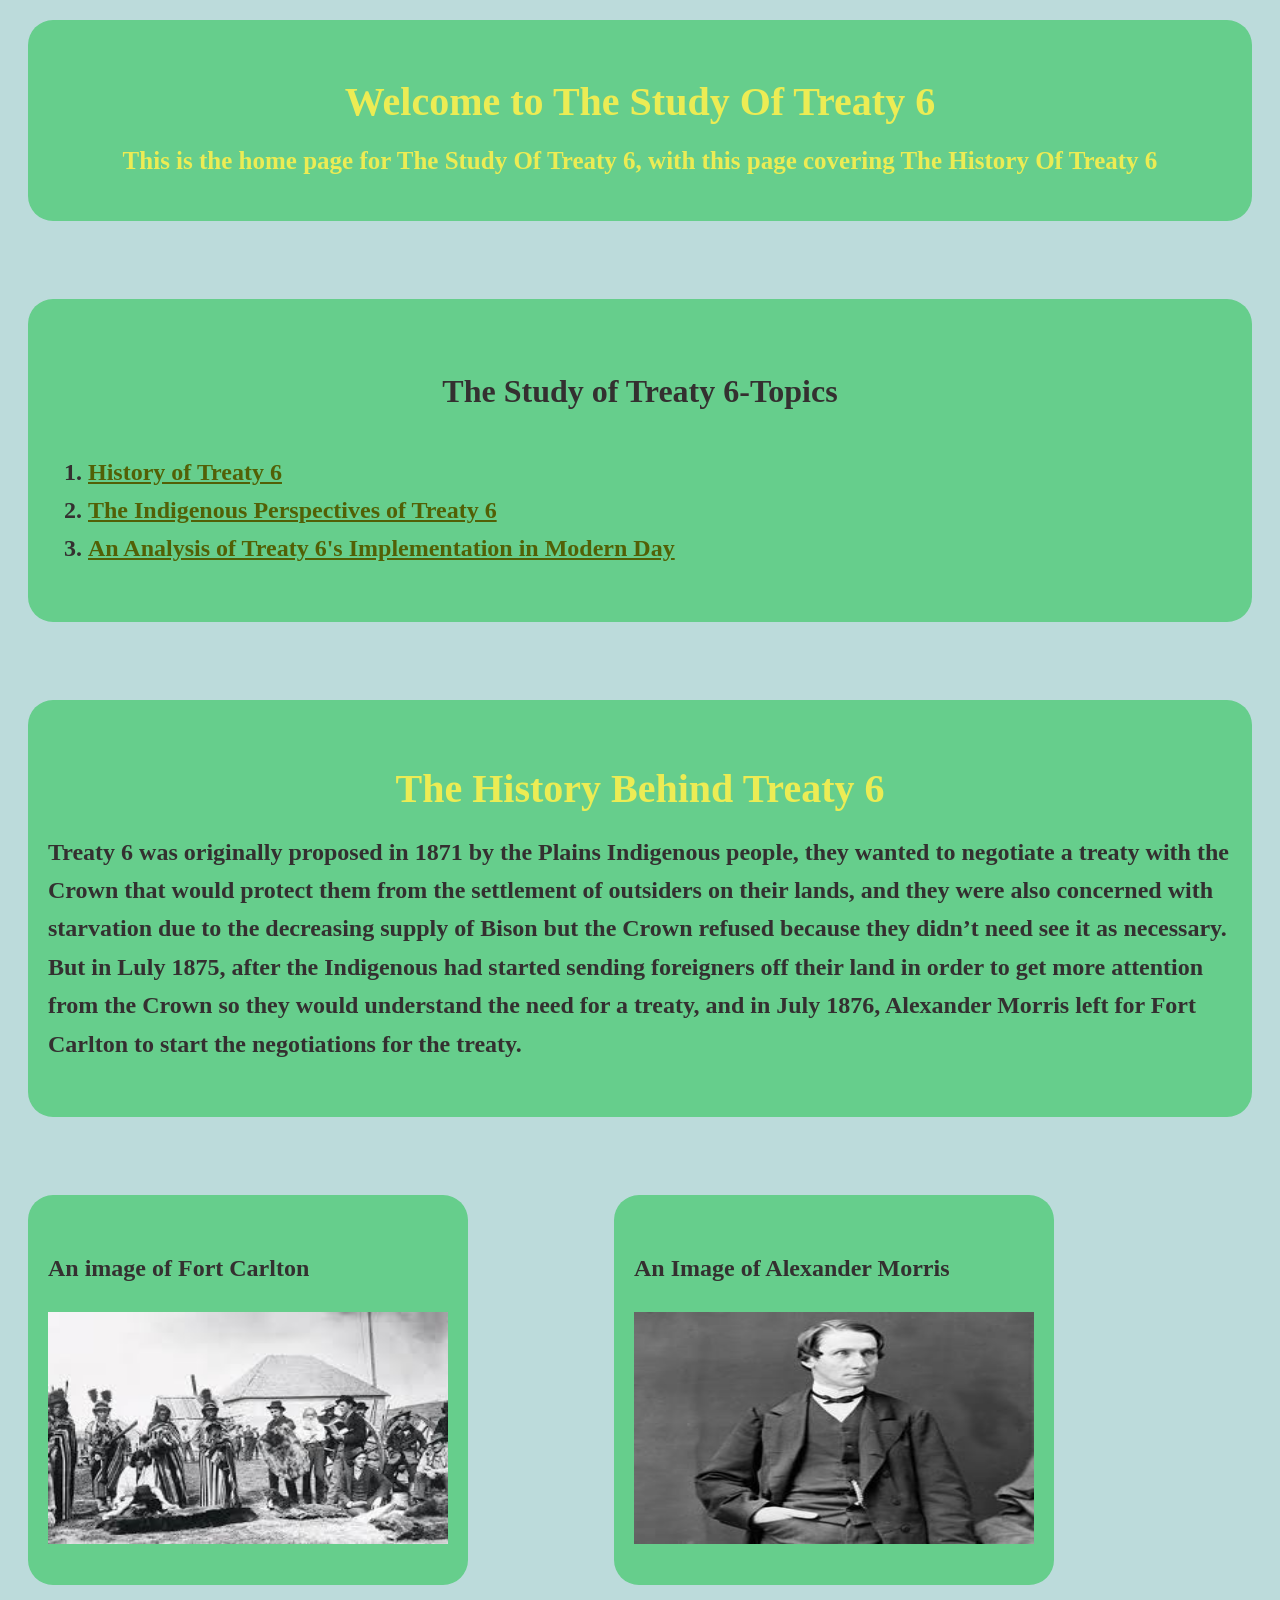
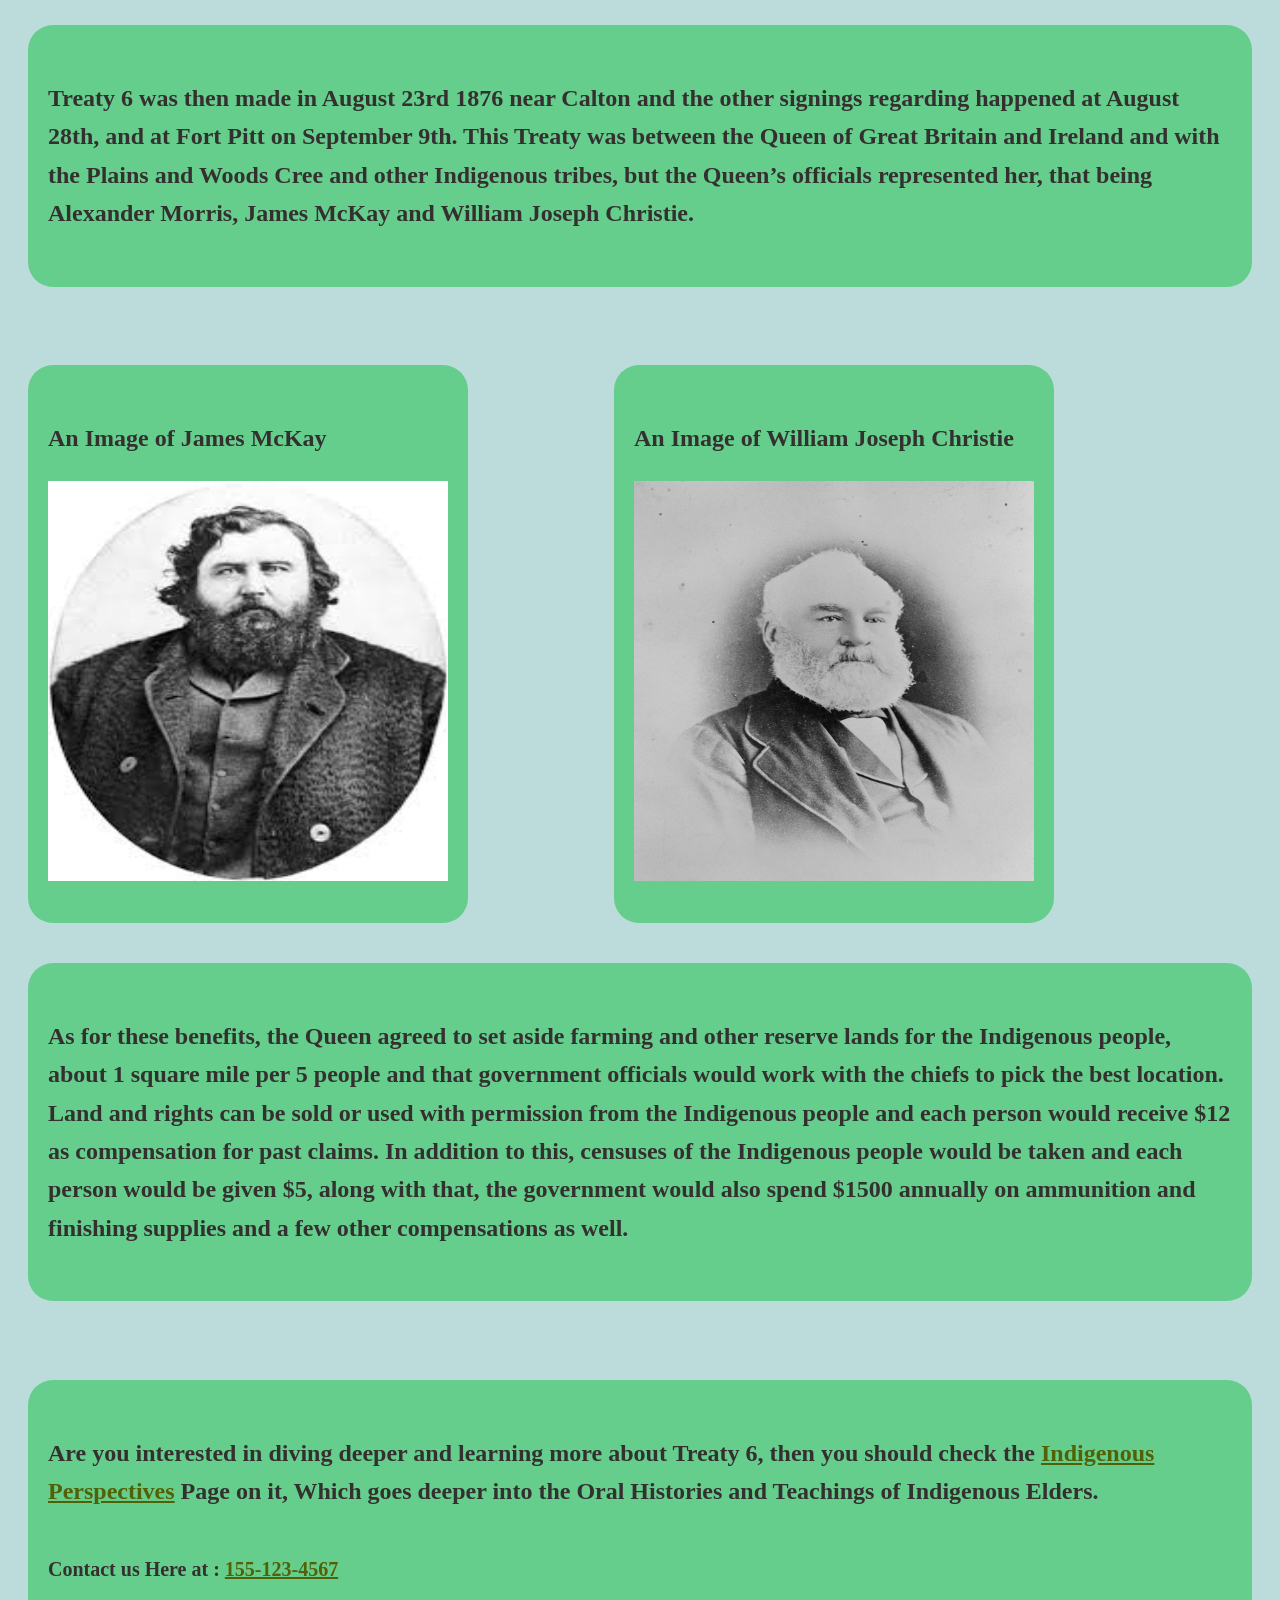
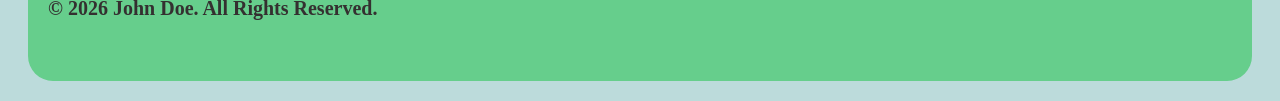
==== commit 60ad28ef: "Update index.html" ====
--- a/index.html
+++ b/index.html
@@ -66,20 +66,23 @@
       albeit the names are self-explanatory 
       Also linked the FortCarlton and AlexanderMorris images-->
       <br />
-      <section>
-        <p>An image of Fort Carlton and Alexander Morris respectively</p>
         <!--I have an idea of giving each image it's own span that emulates the sections, i
         t will be seperated from the text sections,
         but will be on the same line as the other images currently in the same section, so I'll use a span-->
+        <span class="ImageSection">
+          <p>An image of Fort Carlton</p>
         <img
           src="images/FortCarlton.png"
           alt="An image of the Indigenous people and the Crown discussing about the Treaty"
-          style="height: 290px; width: 500px" />
+          style="height: 232px; width: 400px" />
+          </span>
+          <span class="ImageSection">
+            <p>An Image of Alexander Morris</p>
         <img
           src="images/AlexanderMorris.png"
           alt="An image of Alexander Morris, the one who left to go to Fort Carlton to start the negotiations of the Treaty"
-          style="width: 500px; height: 290px" />
-      </section>
+          style="width: 400px; height: 232px" />
+          </span>
       <br />
       <section id="S1">
         <p id="P2">
@@ -92,21 +95,20 @@
         </p>
       </section>
       <br />
-      <section>
-        <p>
-          Images of James McKay and William Joseph Christie respecitively, as
-          mentioned prior, they represented the Queen of Great Britain in making
-          the Treaty between the Plains and Wood Cree
-        </p>
+        <span class="ImageSection">
+          <p>An Image of James McKay</p>
         <img
           src="images/JamesMcKay.png"
           alt="An image of James McKay"
-          style="height: 500px; width: 500px" />
+          style="height: 400px; width: 400px" />
+          </span>
+          <span class="ImageSection">
+            <p>An Image of William Joseph Christie</p>
         <img
           src="images/WJC.png"
           alt="An image of William Joseph Christie"
-          style="height: 500px; width: 500px" />
-      </section>
+          style="height: 400px; width: 400px" />
+          </span>
       <br />
       <section id="S3">
         <p id="P3">
@@ -139,10 +141,12 @@
           Indigenous Elders.
           <br />
           <br />
+          <span class="FooterInfo">
           Contact us Here at :
           <a href="tel:+15551234567">155-123-4567</a>
           <br />
           © 2026 John Doe. All Rights Reserved.
+          </span>
           <br />
         </p>
       </section>
--- a/style.css
+++ b/style.css
@@ -1,56 +1,168 @@
 /*I chose a color family of dark green, blue and white, I chose these colors because green represents the land, which
 is an important aspect that got overlooked in Treaty 6, along with the other treaties. Blue because it's one of the colors
 of the British Union Jack as it signified the colonial authority during that time and also symbolises nature, white for readable text,
-and finally, Yellow  being there for nature, completing the quote of ""as long as the sun shines, the grass grows, and the river flows" 
+and finally, Yellow being there for the sun and nature, completing the quote of ""as long as the sun shines, the grass grows, and the river flows" 
 being used for a similar reason*/
 
 section {
-  background-color: #0a9048;
+  background-color: #66ce8c; /*Current Best:  #66ce8c ||  #4fd781* (Delete when done)*/
   padding: 3rem 2rem;
   margin: 2rem 2rem;
   border-radius: 2.5rem;
 }
+/*  
+The Background-Color is pretty self explanatory, 
+changing the color of the background with either an rgb function, or a hexadecimal color code.
+
+Padding creates space between the element and the edges of it's border, and in my case, I used 2 font values,
+the first one applying to the top and bottom sides, with the second one applying to the left and right sides
+
+Margin is similar to Padding, but kind of works on a larger scale, instead of creating space 
+between the element and the edges of  it's border, it creates space between the edges of the 
+border and other elements
+
+Border-Radius makes the corners of the border rounded, with larger values increasing the roundedness
+of the corner
+*/
 p {
-  color: rgb(255, 255, 255);
-  font-size: 1.6rem;
-  line-height: 1.6;
+  color: rgb(52, 48, 48);
+}
+/*
+Color is pretty self explanatory, changing the color of the text
+*/
+
+.NHeader { /*Navigation Header*/
+  text-align: center;
+  font-size: 3.2rem;
+}
+/*
+Text-Align changes the position of the text, with mine being centered
+
+Font-Size alters the size of the text, with larger values equaling larger text
+*/
+
+body {
+  background-color: #bcdbdb;
+  font-size: 2.4rem;
+  line-height: 160%;
   font-weight: 550;
   font-family: Georgia, "Times New Roman", Times, serif;
+  color: rgb(52, 48, 48);
 }
+/*
+Background-Color as mentioned previously changes the color of the background
 
-body {
-  background-color: #20939b;
-}
-.MediaSection {
-  background-color: #0da353;
-  padding: 5rem 3rem;
-  margin: 2rem 2rem;
-  border-radius: 2.5rem;
-}
-.MediaDescription {
-  font-size: 1.8rem;
-  text-align: center;
-  color: #ffff00;
-}
+Font-Size as mentioned previously changes the size of the text
+
+Line-Height alters the distance between every line of text in a paragraph 
+(Not referring just to the <p> tag), multiplying off the normal line height, meaning that you can 
+make it a % of the default line height value or a decimal that gets multiplied like 1.4 vs 140%, 
+although these mean the same thing and are just typed differently
+*/
+
 .Title {
-  color: #ffff00;
+  color: #ecec54;
   margin-bottom: 1rem;
   text-align: center;
-  font-size: 3rem;
-  font-family: "Times New Roman", Times, serif;
+  font-size: 4rem;
 }
+/*
+Color has mentioned previously chanegs the color
+
+Margin-bottom is a specification of the Margin tag, targetting only the bottom side and creating
+space between the bottom edge and other elements, you could technically do this with
+"margin: 0px 0px 40px 0px" but this looks better I'd say
+
+Text-Align has mentioned previously positions the text
+
+Font-Size has mentioned previously changes the size of the text
+*/
 .SubTitle {
-  color: #ffff00;
+  color: #ecec54;
   margin-bottom: 1rem;
   text-align: center;
-  font-size: 2rem;
-  font-family: "Times New Roman", Times, serif;
+  font-size: 2.5rem;
 }
-/*Title and SubTitle are here instead of on the 2nd Page as they will be used for the 3rd page as well*/
+/*
+Color has mentioned previously changes the color
+
+Margin-Bottom has mentioned previously adds space between the bottom edge and other elements
+
+Text-Align has mentioned previously positions the text
+
+Font-Size has mentioned previously changes the size of the text
+*/
 a {
-  color: rgb(128, 255, 0);
+  color: rgb(82, 96, 6)
 }
+/*
+Color has mentioned previously changes the color
+*/
+
+
 .Source {
   vertical-align: super;
   font-size: smaller;
 }
+/*
+Vertical-Align can either make the text it affects superscript or subscript
+
+Font-Size has mentioned previously changes the size of the font, but this time, instead of giving
+a numerical value, I put a keyword
+*/
+html {
+  font-size: 62.5%;
+}
+/*
+Font-Size has mentioned previously changes the size of the text, although this time it's used with 
+a % value, which creates the circumstance where the element's default size is 10px, making 
+1rem=10px
+*/
+.FooterInfo{
+  font-size: smaller;
+}
+/*
+Font-Size has mentioned previously, with it's different usage also having been mentioned previously
+*/
+.ImageSection{
+  background-color: #66ce8c; /*Current Best:  #66ce8c ||  #4fd781* (Delete when done)*/
+  padding: 3rem 2rem;
+  margin: 2rem;
+  border-radius: 2.5rem;
+  display: inline-block;
+  margin-right: 12rem;
+
+  transition-property: background-color;
+  transition-duration: 0.6s;
+  transition-timing-function: ease;
+}
+/*ImageSection is a modification of Section and therefore it's first 4 types have already been mentioned
+
+Display can alter how an element flows around other elements, for example, you could make a <div> an 
+inline element or a span a block element, I made my ImageSection an inline block, which allows it to 
+stay on the same line as other elements, while keeping it's width, height and other variables
+
+Margin-Right is another margin specification and therefore works the same as margin-bottom, expect it 
+targets the right side
+
+Transition-Property "dictates" what properties of the element you're changing,  and in this
+case, I used to create a transition that specifically changes the background-color 
+
+Transition Duration dictates how long the transition will take, in this case that being the color change
+
+The Transition-Timing-Function determines the alteration method of a transition, with mine being ease,
+meaning that the transition will start slowly, accelerate and then decelerate at the end 
+*/
+
+.ImageSection:hover{
+  background-color: rgb(0, 255, 68);
+}
+/*
+The :hover suffix after the class/id/element name dictates the activation definition fot the transition 
+or animation
+
+The background-color indicates the end result of the transition/animation
+*/
+img {
+  position: relative;
+}
